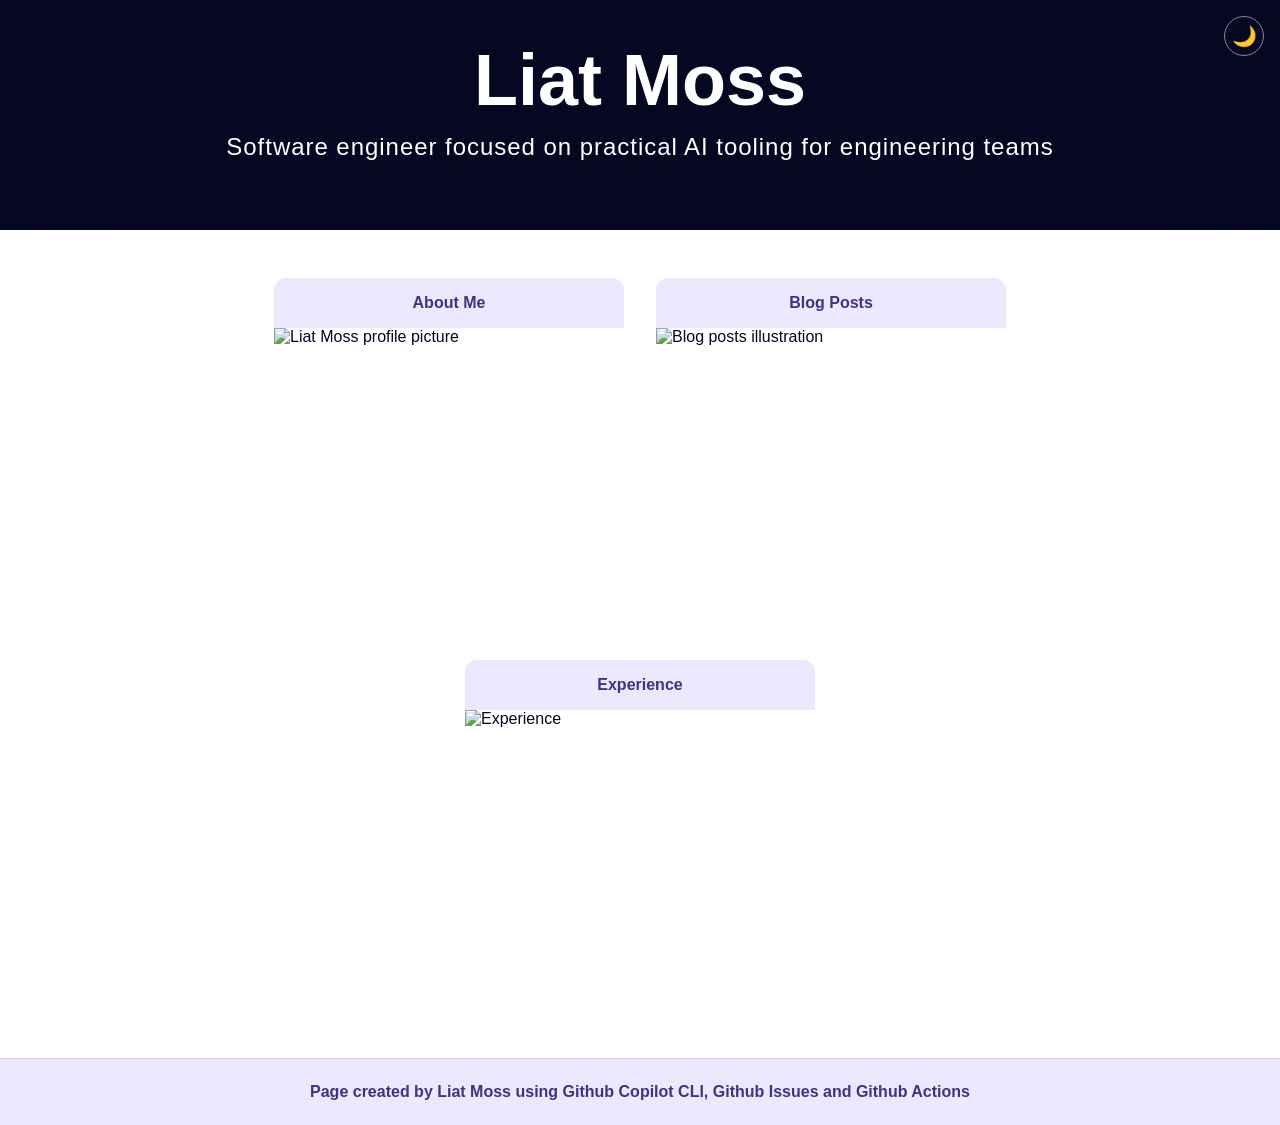
==== index.html @ 847cbb20 "feat: add dark mode toggle to index.html" ====
<!doctype html>
<html lang="en">
  <head>
    <meta charset="UTF-8" />
    <meta name="viewport" content="width=device-width, initial-scale=1.0" />
    <title>Liat Moss</title>
    <script>
      if (localStorage.getItem('theme') === 'dark')
        document.documentElement.setAttribute('data-theme', 'dark');
    </script>
    <link rel="stylesheet" href="styles.css" />
  </head>
  <body>
    <header class="hero">
      <div class="hero__overlay"></div>
      <button id="theme-toggle" class="hero__theme-toggle" onclick="toggleTheme()" aria-label="Toggle dark mode"></button>
      <div class="hero__content">
        <h1 class="hero__heading">Liat Moss</h1>
        <p class="hero__subtitle">Software engineer focused on practical AI tooling for engineering teams</p>
      </div>
    </header>
    <main>
      <section class="thumbnails thumbnails--blog">
        <div class="thumbnail-card">
          <div class="thumbnail-card__label">
            <a href="about.html" class="thumbnail-card__link">About Me</a>
          </div>
          <img src="assets/about-me-thumbnail.png" alt="Liat Moss profile picture" class="thumbnail-card__image" />
        </div>
        <div class="thumbnail-card">
          <div class="thumbnail-card__label">
            <a href="blog-posts.html" class="thumbnail-card__link">Blog Posts</a>
          </div>
          <img src="assets/blog-posts-thumbnail.png" alt="Blog posts illustration" class="thumbnail-card__image" />
        </div>
        <div class="thumbnail-card">
          <div class="thumbnail-card__label">
            <a href="experience.html" class="thumbnail-card__link">Experience</a>
          </div>
          <img src="assets/experience-thumbnail.png" alt="Experience" class="thumbnail-card__image" />
        </div>
      </section>
    </main>
    <footer class="site-footer">Page created by Liat Moss using Github Copilot CLI, Github Issues and Github Actions</footer>
    <script>
      function toggleTheme() {
        const isDark = document.documentElement.getAttribute('data-theme') === 'dark';
        document.documentElement.setAttribute('data-theme', isDark ? 'light' : 'dark');
        localStorage.setItem('theme', isDark ? 'light' : 'dark');
        document.getElementById('theme-toggle').textContent = isDark ? '🌙' : '☀️';
      }
      document.getElementById('theme-toggle').textContent =
        document.documentElement.getAttribute('data-theme') === 'dark' ? '☀️' : '🌙';
    </script>
  </body>
</html>
---- styles.css ----
*,
*::before,
*::after {
  box-sizing: border-box;
}

:root {
  --bg: #ffffff;
  --text: #05071f;
  --accent: #3d3580;
  --surface: #ece9ff;
  --surface-text: #3d3580; /* intentionally matches --accent; kept separate in case surface tones diverge */
  --surface-border: #d4cefc;
  --text-secondary: #1a1a2e;
}

html[data-theme="dark"] {
  --bg: #0d0f1e;
  --text: #e8e9f5;
  --accent: #a8b0ff;
  --surface: #1a1d3a;
  --surface-text: #a8b0ff;
  --surface-border: #2d3060;
  --text-secondary: #c8caf0;
}

body {
  margin: 0;
  font-family: "Segoe UI", Tahoma, Geneva, Verdana, sans-serif;
  background: var(--bg);
  color: var(--text);
  display: flex;
  flex-direction: column;
  min-height: 100vh;
}

.hero {
  position: relative;
  min-height: 230px;
  padding: 32px 24px;
  display: flex;
  align-items: center;
  background-color: #05071f;
  background-image: url("./assets/hero-background.png");
  background-size: cover;
  background-position: center;
}

.hero__overlay {
  position: absolute;
  inset: 0;
  background: linear-gradient(90deg, rgba(6, 9, 38, 0.50), rgba(6, 9, 38, 0.38), rgba(6, 9, 38, 0.50));
}

.hero__content {
  position: relative;
  max-width: 1100px;
  width: 100%;
  margin: 0 auto;
  text-align: center;
  display: flex;
  flex-direction: column;
  align-items: center;
  color: #ffffff;
}

.hero__heading {
  margin: 0 0 12px;
  font-size: clamp(2.5rem, 6vw, 4.5rem);
  line-height: 1.1;
  font-weight: 700;
}

.hero__subtitle {
  margin: 0 0 28px;
  font-size: clamp(1rem, 2.5vw, 1.5rem);
  font-weight: 400;
  letter-spacing: 0.04em;
}

.hero__button {
  border: 1px solid #8e98ff;
  border-radius: 999px;
  background: transparent;
  color: #ffffff;
  font-family: inherit;
  padding: 12px 24px;
  font-size: 1rem;
  font-weight: 600;
  cursor: pointer;
}

.hero__button:hover {
  background: rgba(142, 152, 255, 0.18);
}

.hero__button:focus-visible {
  outline: 3px solid #ffffff;
  outline-offset: 2px;
}

.hero__theme-toggle {
  position: absolute;
  top: 16px;
  right: 16px;
  background: transparent;
  border: 1px solid rgba(255, 255, 255, 0.5);
  border-radius: 999px;
  color: #ffffff;
  font-size: 1.25rem;
  width: 40px;
  height: 40px;
  cursor: pointer;
  display: flex;
  align-items: center;
  justify-content: center;
  line-height: 1;
}

.hero__theme-toggle:hover {
  background: rgba(255, 255, 255, 0.1);
}

.hero__theme-toggle:focus-visible {
  outline: 3px solid #ffffff;
  outline-offset: 2px;
}

.hero__button--back {
  text-decoration: none;
  display: inline-block;
}

/* Thumbnail cards (home page) */

.thumbnails {
  max-width: 1200px;
  margin: 48px auto;
  padding: 0 24px;
  display: flex;
  flex-wrap: wrap;
  justify-content: center;
  gap: 32px;
}

.thumbnails--blog {
  max-width: 780px;
}

.thumbnail-card {
  width: 350px;
  aspect-ratio: 1 / 1;
  display: flex;
  flex-direction: column;
  overflow: hidden;
  border-radius: 12px;
}

.thumbnail-card:focus-within {
  box-shadow: 0 0 0 3px var(--accent);
}

.thumbnail-card__label {
  background: var(--surface);
  padding: 16px;
  text-align: center;
  flex-shrink: 0;
}

.thumbnail-card__link {
  font-size: 1rem;
  font-weight: 600;
  color: var(--surface-text);
  text-decoration: none;
}

.thumbnail-card__link:hover {
  text-decoration: underline;
}

.thumbnail-card__link:focus-visible {
  outline: 3px solid var(--accent);
  outline-offset: 2px;
  border-radius: 2px;
}

.thumbnail-card__description {
  margin: 6px 0 0;
  font-size: 0.875rem;
  font-weight: 400;
  color: var(--surface-text);
}

.thumbnail-card__image {
  width: 100%;
  flex: 1;
  object-fit: cover;
  object-position: center top;
  display: block;
}

/* About page */

.about {
  max-width: 860px;
  margin: 48px auto;
  padding: 0 24px;
}

.about__heading {
  margin: 0 0 16px;
  font-size: clamp(1.25rem, 3vw, 1.75rem);
  font-weight: 700;
  color: var(--accent);
}

.about__card {
  background: var(--surface);
  border-radius: 16px;
  padding: 36px 40px;
  color: var(--text);
}

.about__name {
  margin: 0 0 8px;
  font-size: clamp(1.5rem, 3.5vw, 2rem);
  font-weight: 700;
}

.about__tagline {
  margin: 0 0 24px;
  font-size: 1rem;
  font-weight: 600;
  color: var(--surface-text);
}

.about__body {
  margin: 0 0 16px;
  font-size: 1rem;
  line-height: 1.7;
  color: var(--text-secondary);
}

.about__body:last-child {
  margin-bottom: 0;
}

/* Experience page – collapsible sections */

.experience__section {
  margin: 0 0 4px;
}

.experience__section:last-child {
  margin-bottom: 0;
}

.experience__summary {
  font-size: 1rem;
  font-weight: 600;
  color: var(--accent);
  cursor: pointer;
  list-style: none;
  padding: 8px 0;
  user-select: none;
  display: flex;
  align-items: center;
  gap: 8px;
}

.experience__summary::-webkit-details-marker {
  display: none;
}

.experience__summary::before {
  content: '+';
  display: inline-block;
  font-size: 1.1rem;
  font-weight: 700;
  width: 1.1rem;
  text-align: center;
  flex-shrink: 0;
}

.experience__section[open] > .experience__summary::before {
  content: '−';
}

.experience__summary:hover {
  text-decoration: underline;
}

.experience__summary:focus-visible {
  outline: 3px solid var(--accent);
  outline-offset: 2px;
  border-radius: 2px;
}

.experience__content {
  padding: 8px 0 12px 28px;
}

/* Site-wide footer */

main {
  flex: 1;
}

.site-footer {
  text-align: center;
  padding: 24px;
  font-size: 1rem;
  font-weight: 600;
  color: var(--surface-text);
  background: var(--surface);
  border-top: 1px solid var(--surface-border);
}
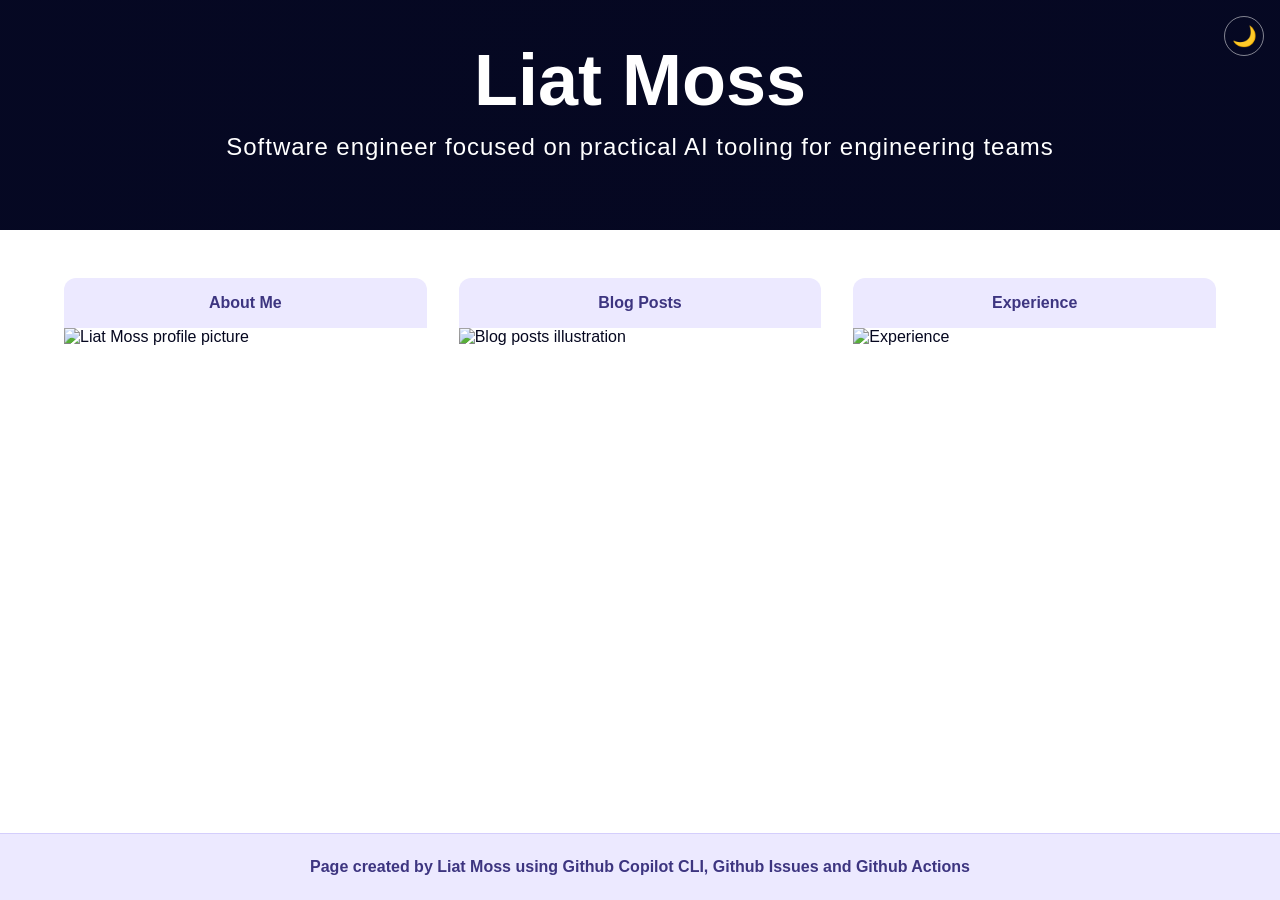
==== commit 54ac1a76: "fix: remove incorrect thumbnails--blog constraint from homepage Co-Authored-By: Claude Sonnet 4.6 <n" ====
--- a/index.html
+++ b/index.html
@@ -5,22 +5,26 @@
     <meta name="viewport" content="width=device-width, initial-scale=1.0" />
     <title>Liat Moss</title>
     <script>
-      if (localStorage.getItem('theme') === 'dark')
-        document.documentElement.setAttribute('data-theme', 'dark');
+      try {
+        const saved = localStorage.getItem('theme');
+        const prefersDark = window.matchMedia('(prefers-color-scheme: dark)').matches;
+        if (saved === 'dark' || (!saved && prefersDark))
+          document.documentElement.setAttribute('data-theme', 'dark');
+      } catch (_) {}
     </script>
     <link rel="stylesheet" href="styles.css" />
   </head>
   <body>
     <header class="hero">
       <div class="hero__overlay"></div>
-      <button id="theme-toggle" class="hero__theme-toggle" onclick="toggleTheme()" aria-label="Toggle dark mode"></button>
+      <button id="theme-toggle" type="button" class="hero__theme-toggle" onclick="toggleTheme()" aria-label="Switch to dark mode">🌙</button>
       <div class="hero__content">
         <h1 class="hero__heading">Liat Moss</h1>
         <p class="hero__subtitle">Software engineer focused on practical AI tooling for engineering teams</p>
       </div>
     </header>
     <main>
-      <section class="thumbnails thumbnails--blog">
+      <section class="thumbnails">
         <div class="thumbnail-card">
           <div class="thumbnail-card__label">
             <a href="about.html" class="thumbnail-card__link">About Me</a>
@@ -46,11 +50,17 @@
       function toggleTheme() {
         const isDark = document.documentElement.getAttribute('data-theme') === 'dark';
         document.documentElement.setAttribute('data-theme', isDark ? 'light' : 'dark');
-        localStorage.setItem('theme', isDark ? 'light' : 'dark');
-        document.getElementById('theme-toggle').textContent = isDark ? '🌙' : '☀️';
+        try { localStorage.setItem('theme', isDark ? 'light' : 'dark'); } catch (_) {}
+        const btn = document.getElementById('theme-toggle');
+        btn.textContent = isDark ? '🌙' : '☀️';
+        btn.setAttribute('aria-label', isDark ? 'Switch to dark mode' : 'Switch to light mode');
       }
-      document.getElementById('theme-toggle').textContent =
-        document.documentElement.getAttribute('data-theme') === 'dark' ? '☀️' : '🌙';
+      (function () {
+        const isDark = document.documentElement.getAttribute('data-theme') === 'dark';
+        const btn = document.getElementById('theme-toggle');
+        btn.textContent = isDark ? '☀️' : '🌙';
+        btn.setAttribute('aria-label', isDark ? 'Switch to light mode' : 'Switch to dark mode');
+      })();
     </script>
   </body>
 </html>
--- a/styles.css
+++ b/styles.css
@@ -101,6 +101,7 @@
 
 .hero__theme-toggle {
   position: absolute;
+  z-index: 1;
   top: 16px;
   right: 16px;
   background: transparent;
@@ -137,9 +138,8 @@
   max-width: 1200px;
   margin: 48px auto;
   padding: 0 24px;
-  display: flex;
-  flex-wrap: wrap;
-  justify-content: center;
+  display: grid;
+  grid-template-columns: repeat(auto-fill, minmax(280px, 1fr));
   gap: 32px;
 }
 
@@ -148,7 +148,6 @@
 }
 
 .thumbnail-card {
-  width: 350px;
   aspect-ratio: 1 / 1;
   display: flex;
   flex-direction: column;
